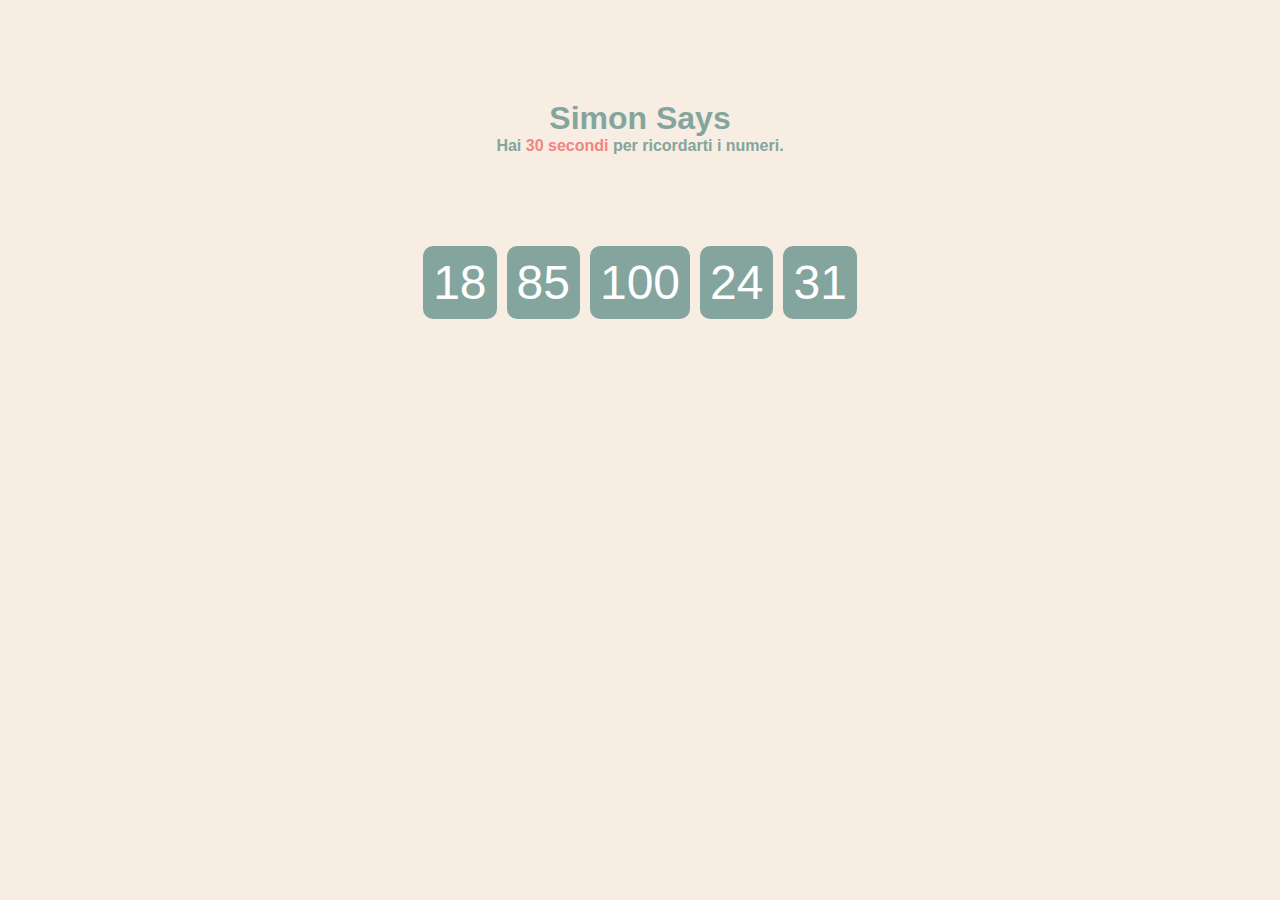
==== index.html @ 3e95e143 "add random numbers generation" ====
<!DOCTYPE html>
<html lang="en">
<head>
    <meta charset="UTF-8">
    <meta http-equiv="X-UA-Compatible" content="IE=edge">
    <meta name="viewport" content="width=device-width, initial-scale=1.0">
    <link rel="stylesheet" href="css/style.css">
    <title>Simon Says</title>
</head>
<body>

    <header>
        <h1>
            Simon Says
        </h1>
        <p>Hai <span class="alert">30 secondi</span> per ricordarti i numeri.</p>
    </header>
    <div class="cont">
        <!-- <span class="num"></span> -->
    </div>

    <script src="js/script.js"></script>
</body>
</html>
---- css/style.css ----
* {
    box-sizing: border-box;
    margin: 0;
    padding: 0;
}

body {
    background-color: #f7ede2;
    font-family: sans-serif;
}

header {
    text-align: center;
    color: #84a59d;
    margin-top: 100px;
    font-weight: bold;
}

.alert {
    color: #f28482;
}

.cont {
    text-align: center;
    margin-top: 100px;
}

.num {
    background-color: #84a59d;
    color: #ffffff;
    border-radius: 10px;
    padding: 10px;
    margin: 5px;
    font-size: 3rem;
}
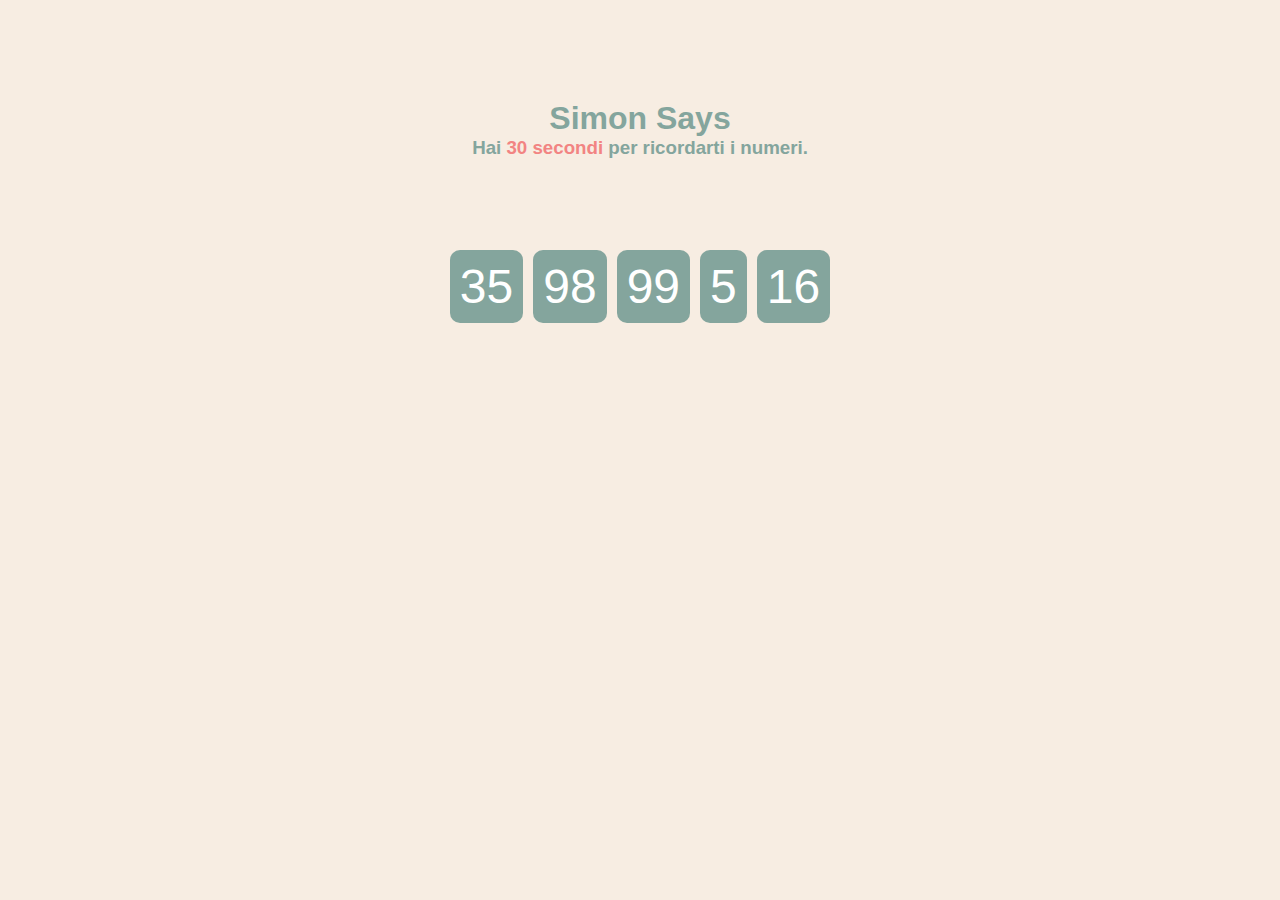
==== commit e2d5c634: "dd working script" ====
--- a/index.html
+++ b/index.html
@@ -13,10 +13,14 @@
         <h1>
             Simon Says
         </h1>
-        <p>Hai <span class="alert">30 secondi</span> per ricordarti i numeri.</p>
+        <h3>Hai <span class="alert">30 secondi</span> per ricordarti i numeri.</h3>
     </header>
     <div class="cont">
         <!-- <span class="num"></span> -->
+    </div>
+    <div class="res hidden">
+        <h3>I numeri che hai ricordato sono:</h3>
+
     </div>
 
     <script src="js/script.js"></script>
--- a/css/style.css
+++ b/css/style.css
@@ -13,14 +13,17 @@
     text-align: center;
     color: #84a59d;
     margin-top: 100px;
-    font-weight: bold;
+}
+
+h3 {
+    margin-bottom: 20px;
 }
 
 .alert {
     color: #f28482;
 }
 
-.cont {
+.cont, .res {
     text-align: center;
     margin-top: 100px;
 }
@@ -32,4 +35,8 @@
     padding: 10px;
     margin: 5px;
     font-size: 3rem;
+}
+
+.hidden {
+    display: none;
 }